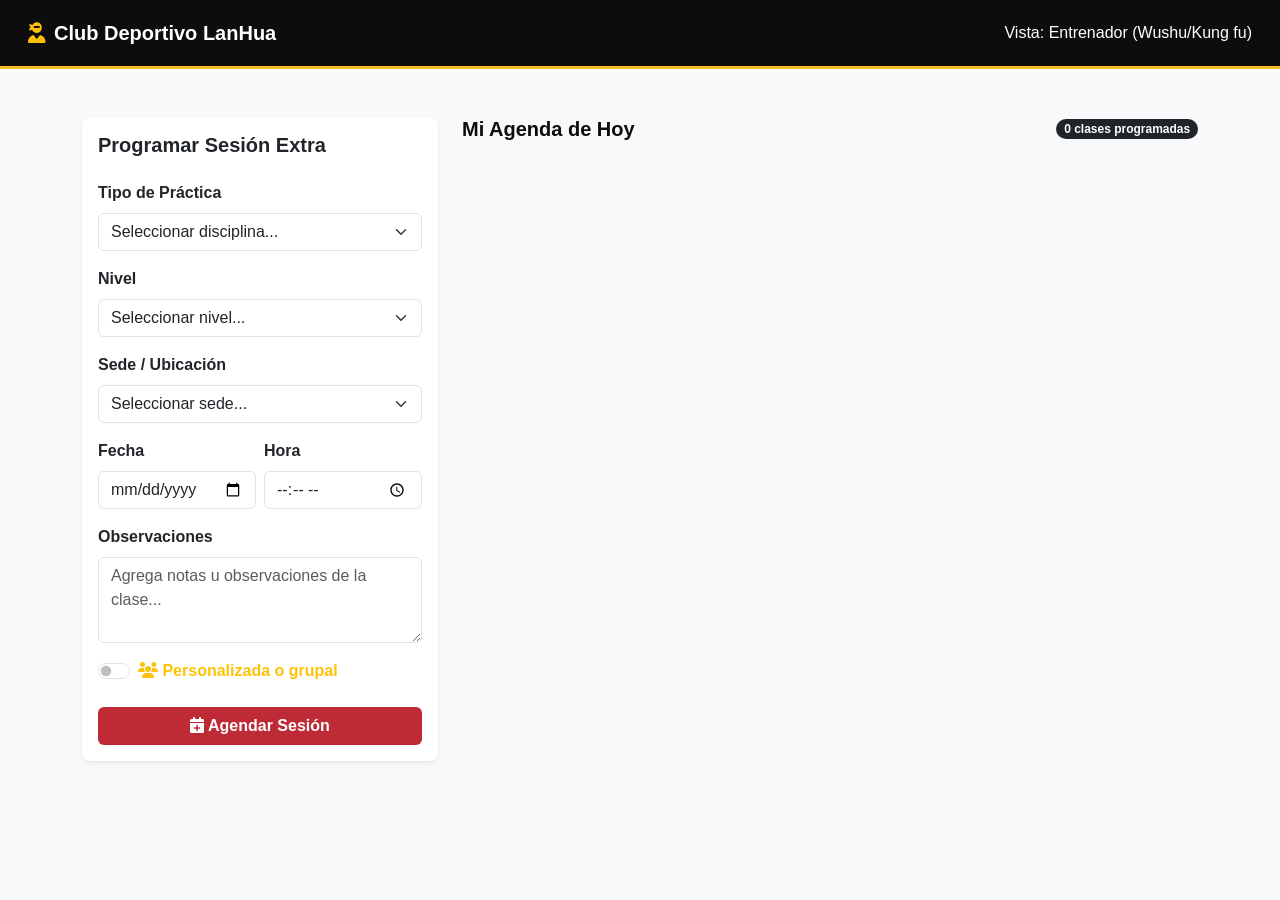
==== todo-app/src/main/resources/static/index.html @ 147bc84d "feat: implement dynamic task card creation" ====
<!DOCTYPE html>
<html lang="en">
<head>
  <meta charset="UTF-8">
  <meta name="viewport" content="width=device-width, initial-scale=1.0">
  <title>Trainer Schedule - Lan Hua</title>
  <link href="https://cdn.jsdelivr.net/npm/bootstrap@5.3.0/dist/css/bootstrap.min.css" rel="stylesheet">
  <link rel="stylesheet" href="https://cdnjs.cloudflare.com/ajax/libs/font-awesome/6.4.0/css/all.min.css">
  <link rel="stylesheet" href="./css/style.css">
</head>
<body id="lanhua-trainer-view">

  <nav id="lanhua-navbar" class="navbar navbar-dark bg-dark mb-4 p-3">
    <div class="container-fluid d-flex justify-content-between align-items-center">
      <h1 class="navbar-brand h5 m-0 d-flex align-items-center gap-2 fw-bold">
        <i class="fa-solid fa-user-ninja text-warning"></i> Club Deportivo LanHua
      </h1>
      <div class="d-flex align-items-center gap-3 text-white">
        <span class="fs-6">Vista: Entrenador (Wushu/Kung fu)</span>
      </div>
    </div>
  </nav>

  <main id="lanhua-main-container" class="container">

    <div class="row g-4 mt-1">
      
      <aside class="col-md-4">
        <div id="lanhua-form-card" class="card shadow-sm border-0">
          <div class="card-body">
            <h2 class="h5 fw-bold mb-4">Programar Sesión Extra</h2>
            
            <form id="lanhua-schedule-form">
              <div class="mb-3">
                <label for="lanhua-discipline-select" class="form-label fw-semibold">Tipo de Práctica</label>
                <select id="lanhua-discipline-select" class="form-select">
                  <option selected disabled value="">Seleccionar disciplina...</option>
                  <option value="wushu">Wushu</option>
                  <option value="sanda">Sanda</option>
                  <option value="taolu">Taolu</option>
                  <option value="taolu">Tai Chi</option>
                </select>
              </div>

              <div class="mb-3">
                <label for="lanhua-level-select" class="form-label fw-semibold">Nivel</label>
                <select id="lanhua-level-select" class="form-select">
                  <option selected disabled value="">Seleccionar nivel...</option>
                  <option value="beginner">Principiante</option>
                  <option value="intermediate">Intermedio</option>
                  <option value="advanced">Avanzado</option>
                </select>
              </div>

              <div class="mb-3">
                <label for="lanhua-location-select" class="form-label fw-semibold">Sede / Ubicación</label>
                <select id="lanhua-location-select" class="form-select">
                  <option selected disabled value="">Seleccionar sede...</option>
                  <option value="laureles">Sede Principal - Laureles</option>
                  <option value="harunohinata">Sede Haru No Hinata</option>
                  <option value="poblado">Sede Monterrey Hayeshi</option>
                </select>
              </div>

              <div class="row g-2 mb-3">
                <div class="col-6">
                  <label for="lanhua-date-input" class="form-label fw-semibold">Fecha</label>
                  <input type="date" id="lanhua-date-input" class="form-control">
                </div>
                <div class="col-6">
                  <label for="lanhua-time-input" class="form-label fw-semibold">Hora</label>
                  <input type="time" id="lanhua-time-input" class="form-control">
                </div>
              </div>

              <div class="mb-3">
                <label for="lanhua-notes-input" class="form-label fw-semibold">Observaciones</label>
                <textarea id="lanhua-notes-input" class="form-control" rows="3" placeholder="Agrega notas u observaciones de la clase..."></textarea>
              </div>

              <div class="form-check form-switch mb-4 d-flex align-items-center gap-2">
                <input class="form-check-input mt-0" type="checkbox" role="switch" id="lanhua-type-toggle">
                <label class="form-check-label fw-semibold text-warning" for="lanhua-type-toggle">
                  <i class="fa-solid fa-users"></i> Personalizada o grupal
                </label>
              </div>

              <button type="submit" id="lanhua-submit-btn" class="btn w-100 fw-bold">
                <i class="fa-solid fa-calendar-plus"></i> Agendar Sesión
              </button>
            </form>
          </div>
        </div>
      </aside>

      <section class="col-md-8">
        <header class="d-flex justify-content-between align-items-center mb-3">
          <h2 class="h5 fw-bold m-0">Mi Agenda de Hoy</h2>
          <span id="lanhua-class-count" class="badge bg-dark rounded-pill">0 clases programadas</span>
        </header>

        <div id="lanhua-class-list" class="d-flex flex-column gap-3">
        </div>
      </section>
    </div>
  </main>

  <script src="https://cdn.jsdelivr.net/npm/bootstrap@5.3.0/dist/js/bootstrap.bundle.min.js"></script>
  <script src="./js/app.js"></script>
</body>
</html>
---- todo-app/src/main/resources/static/css/style.css ----
:root {
  --lanhua-red: #BF2A37;
  --lanhua-yellow: #F2BE22;
  --lanhua-orange: #F29B30;
  --lanhua-gray-light: #E3E3E3;
  --lanhua-black: #0D0D0D;
}

body {
  background-color: #F8F9FA;
  color: var(--lanhua-black);
  font-family: sans-serif;
}

#lanhua-navbar {
  background-color: var(--lanhua-black) !important;
  border-bottom: 3px solid var(--lanhua-yellow);
}

#lanhua-alert {
  background-color: #FFF9E6;
  border: 1px solid var(--lanhua-yellow);
  color: var(--lanhua-black);
}

#lanhua-form-card {
  background-color: #FFFFFF;
  border-radius: 8px;
}

#lanhua-submit-btn {
  background-color: var(--lanhua-red);
  color: white;
  transition: background-color 0.2s ease;
}

#lanhua-submit-btn:hover {
  background-color: #9e212c;
  color: white;
}

.lanhua-task-card {
  background-color: var(--lanhua-gray-light);
  border-radius: 8px;
  border-left: 5px solid transparent !important;
}

.lanhua-checkbox {
  width: 1.5rem;
  height: 1.5rem;
  border: 2px solid var(--lanhua-black);
  border-radius: 50% !important;
  cursor: pointer;
}

.lanhua-checkbox:checked {
  background-color: var(--lanhua-orange);
  border-color: var(--lanhua-orange);
}

.lanhua-time-badge {
  background-color: var(--lanhua-yellow);
  color: var(--lanhua-black);
}

.lanhua-btn-primary {
  background-color: var(--lanhua-orange);
  color: white;
  border: none;
}

.lanhua-btn-primary:hover {
  background-color: #d98a2a;
  color: white;
}
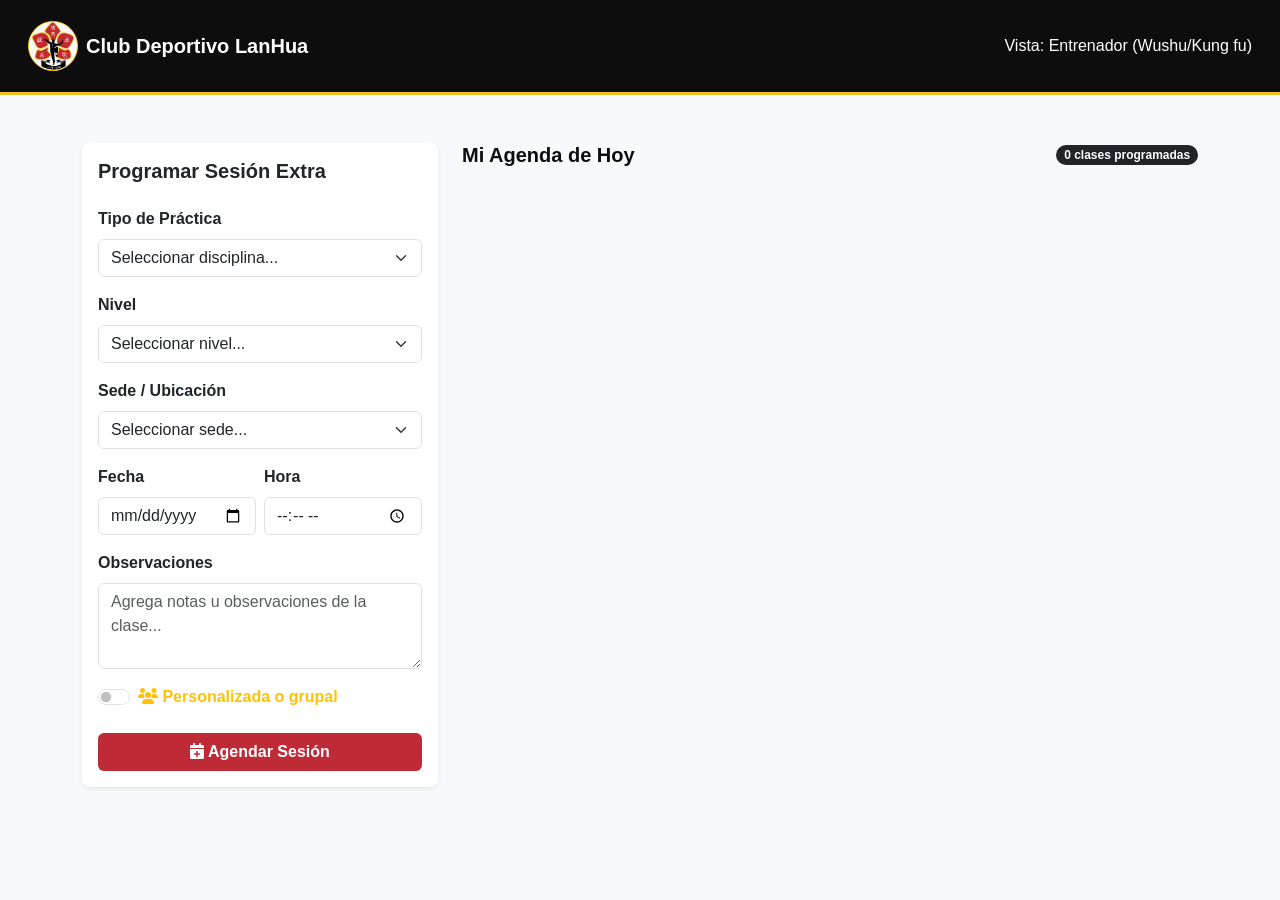
==== commit 82cd8a7a: "feat: implement form validation with validFormFieldInput and bootstrap" ====
--- a/todo-app/src/main/resources/static/index.html
+++ b/todo-app/src/main/resources/static/index.html
@@ -13,7 +13,10 @@
   <nav id="lanhua-navbar" class="navbar navbar-dark bg-dark mb-4 p-3">
     <div class="container-fluid d-flex justify-content-between align-items-center">
       <h1 class="navbar-brand h5 m-0 d-flex align-items-center gap-2 fw-bold">
-        <i class="fa-solid fa-user-ninja text-warning"></i> Club Deportivo LanHua
+        <div class="d-inline-flex align-items-center justify-content-center rounded-circle border border-warning bg-white overflow-hidden" style="width: 50px; height: 50px;">
+          <img src="./img/Logo.jpeg" alt="Logo LanHua" style="width: 100%; height: 100%; object-fit: contain;">
+        </div>
+         Club Deportivo LanHua
       </h1>
       <div class="d-flex align-items-center gap-3 text-white">
         <span class="fs-6">Vista: Entrenador (Wushu/Kung fu)</span>
@@ -29,6 +32,10 @@
         <div id="lanhua-form-card" class="card shadow-sm border-0">
           <div class="card-body">
             <h2 class="h5 fw-bold mb-4">Programar Sesión Extra</h2>
+
+            <div id="lanhua-form-alert" class="alert alert-danger d-none py-2 fs-6" role="alert">
+              <i class="fa-solid fa-triangle-exclamation me-1"></i> <span id="lanhua-alert-text">Por favor completa todos los campos requeridos.</span>
+            </div>
             
             <form id="lanhua-schedule-form">
               <div class="mb-3">
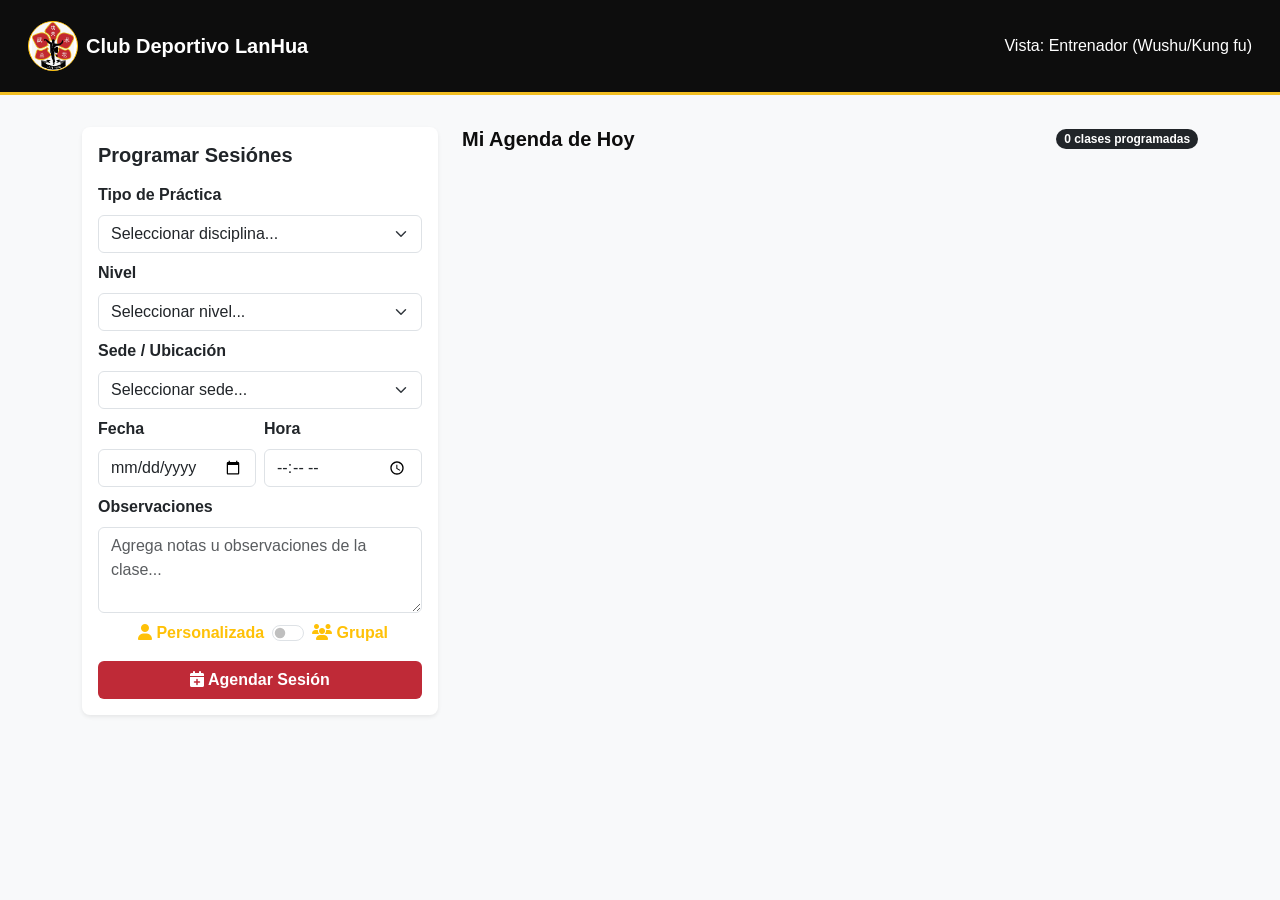
==== commit 1aad5ea0: "chore: create branch admin" ====
--- a/todo-app/src/main/resources/static/index.html
+++ b/todo-app/src/main/resources/static/index.html
@@ -10,7 +10,7 @@
 </head>
 <body id="lanhua-trainer-view">
 
-  <nav id="lanhua-navbar" class="navbar navbar-dark bg-dark mb-4 p-3">
+  <nav id="lanhua-navbar" class="navbar navbar-dark bg-dark mb-2 p-3">
     <div class="container-fluid d-flex justify-content-between align-items-center">
       <h1 class="navbar-brand h5 m-0 d-flex align-items-center gap-2 fw-bold">
         <div class="d-inline-flex align-items-center justify-content-center rounded-circle border border-warning bg-white overflow-hidden" style="width: 50px; height: 50px;">
@@ -31,14 +31,14 @@
       <aside class="col-md-4">
         <div id="lanhua-form-card" class="card shadow-sm border-0">
           <div class="card-body">
-            <h2 class="h5 fw-bold mb-4">Programar Sesión Extra</h2>
+            <h2 class="h5 fw-bold mb-3">Programar Sesiónes</h2>
 
             <div id="lanhua-form-alert" class="alert alert-danger d-none py-2 fs-6" role="alert">
               <i class="fa-solid fa-triangle-exclamation me-1"></i> <span id="lanhua-alert-text">Por favor completa todos los campos requeridos.</span>
             </div>
             
             <form id="lanhua-schedule-form">
-              <div class="mb-3">
+              <div class="mb-2">
                 <label for="lanhua-discipline-select" class="form-label fw-semibold">Tipo de Práctica</label>
                 <select id="lanhua-discipline-select" class="form-select">
                   <option selected disabled value="">Seleccionar disciplina...</option>
@@ -49,7 +49,7 @@
                 </select>
               </div>
 
-              <div class="mb-3">
+              <div class="mb-2">
                 <label for="lanhua-level-select" class="form-label fw-semibold">Nivel</label>
                 <select id="lanhua-level-select" class="form-select">
                   <option selected disabled value="">Seleccionar nivel...</option>
@@ -59,7 +59,7 @@
                 </select>
               </div>
 
-              <div class="mb-3">
+              <div class="mb-2">
                 <label for="lanhua-location-select" class="form-label fw-semibold">Sede / Ubicación</label>
                 <select id="lanhua-location-select" class="form-select">
                   <option selected disabled value="">Seleccionar sede...</option>
@@ -69,7 +69,7 @@
                 </select>
               </div>
 
-              <div class="row g-2 mb-3">
+              <div class="row g-2 mb-2">
                 <div class="col-6">
                   <label for="lanhua-date-input" class="form-label fw-semibold">Fecha</label>
                   <input type="date" id="lanhua-date-input" class="form-control">
@@ -80,15 +80,18 @@
                 </div>
               </div>
 
-              <div class="mb-3">
+              <div class="mb-2">
                 <label for="lanhua-notes-input" class="form-label fw-semibold">Observaciones</label>
                 <textarea id="lanhua-notes-input" class="form-control" rows="3" placeholder="Agrega notas u observaciones de la clase..."></textarea>
               </div>
 
-              <div class="form-check form-switch mb-4 d-flex align-items-center gap-2">
-                <input class="form-check-input mt-0" type="checkbox" role="switch" id="lanhua-type-toggle">
+              <div class="form-check form-switch mb-3 d-flex align-items-center gap-2">
+                <div class="form-check-label fw-semibold text-warning" for="lanhua-type-toggle">
+                  <i class="fa-solid fa-user"></i> Personalizada
+                </div>
+                <input class="form-check-input mt-0 m-0" type="checkbox" role="switch" id="lanhua-type-toggle">
                 <label class="form-check-label fw-semibold text-warning" for="lanhua-type-toggle">
-                  <i class="fa-solid fa-users"></i> Personalizada o grupal
+                  <i class="fa-solid fa-users"></i> Grupal
                 </label>
               </div>
 
